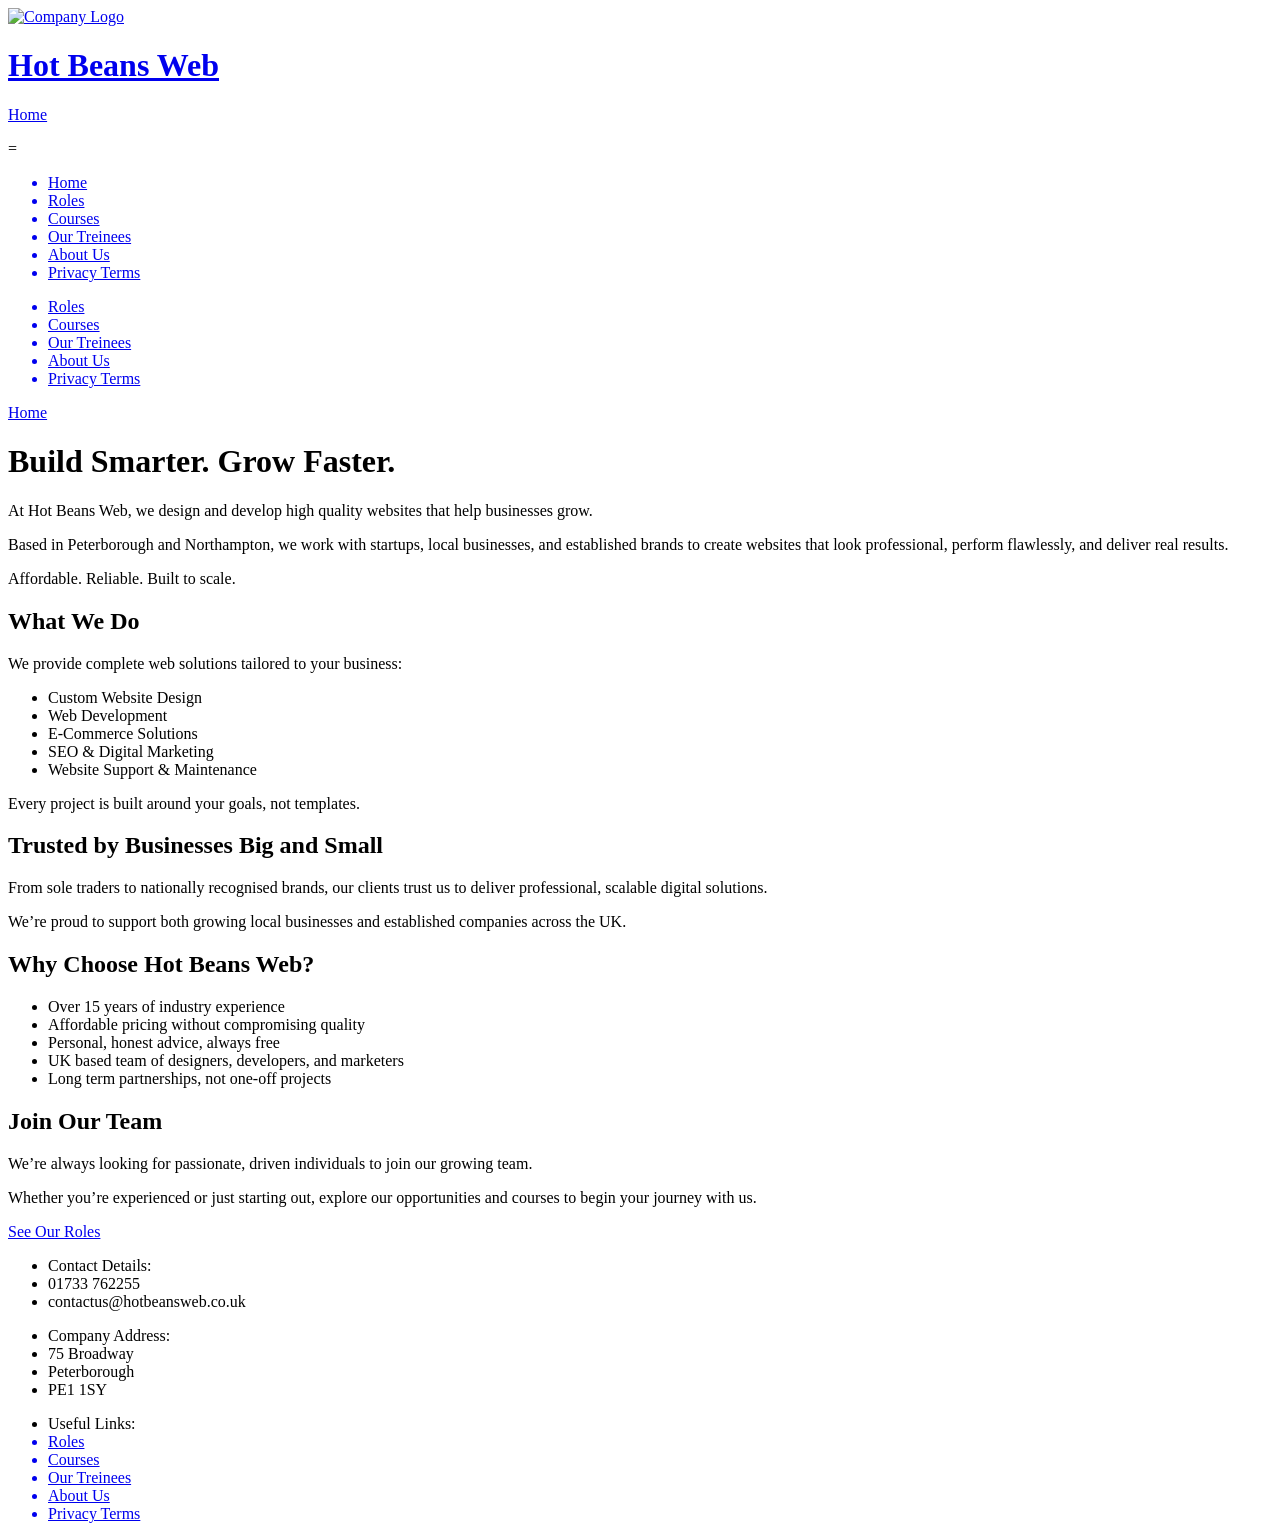
==== index.html @ 511bcb43 "Update index.html" ====
<!DOCTYPE html>
<html lang="en">
<head>
    <meta charset="UTF-8">
    <meta name="viewport" content="width=device-width, initial-scale=1.0">
    <title>Hot Beans Web</title>
    <link rel="stylesheet" href="style/main.css">
</head>

<body>

    <header class="base_header">
        <a href="index.html" class="a_header">
            <img src="images/logo.png" alt="Company Logo" class="logo">
            <h1 class="h1_header">
                Hot Beans Web
            </h1>
        </a>
        <a href="index.html" class="a_home">Home</a>
    </header>

    <nav class="base_nav">
        <div class="dropdown">
            <p class="dropbtn">
                =
            </p>
            <ul class="dropdown_content">
                <a href="index.html" class="a_dropdown">
                    <li class="li_dropdown">Home</li>
                </a>
                <a href="pages/roles.html" class="a_dropdown">
                    <li class="li_dropdown">Roles</li>
                </a>
                <a href="pages/courses.html" class="a_dropdown">
                    <li class="li_dropdown">Courses</li>
                </a>
                <a href="pages/our_treinees.html" class="a_dropdown">
                    <li class="li_dropdown">Our Treinees</li>
                </a>
                <a href="pages/about_us.html" class="a_dropdown">
                    <li class="li_dropdown">About Us</li>
                </a>
                <a href="pages/privacy.html" class="a_dropdown">
                    <li class="li_dropdown">Privacy Terms</li>
                </a>
            </ul> 
        </div>

        <ul class="ul_nav">
            <a href="pages/roles.html" class="a_nav">
                <li class="li_nav">Roles</li>
            </a>
            <a href="pages/courses.html" class="a_nav">
                <li class="li_nav">Courses</li>
            </a>
            <a href="pages/our_treinees.html" class="a_nav">
                <li class="li_nav">Our Treinees</li>
            </a>
            <a href="pages/about_us.html" class="a_nav">
                <li class="li_nav">About Us</li>
            </a>
            <a href="pages/privacy.html" class="a_nav">
                <li class="li_nav">Privacy Terms</li>
            </a>
        </ul>
        <a href="index.html" class="a_home_nav">Home</a>
    </nav>

    <main class="base_main">
        <div id="hero_banner">
            <div id="hero_banner_container">
                <H1 id="hero_banner_h1">
                    Build Smarter. Grow Faster.
                </H1>
                <P>
                    At Hot Beans Web, we design and develop high quality websites that help businesses grow.
                </P>
                <P>
                    Based in Peterborough and Northampton, we work with startups, local businesses, and established brands to create websites that look professional, perform flawlessly, and deliver real results.
                </P>
                <P>
                    Affordable. Reliable. Built to scale.
                </P>
            </div>
        </div>

        <section id="index_section">
            <h1>
                What We Do
            </h1>
            <p>
                We provide complete web solutions tailored to your business:
            </p>
            <ul>
                <li>Custom Website Design</li>
                <li>Web Development</li>
                <li>E-Commerce Solutions</li>
                <li>SEO & Digital Marketing</li>
                <li>Website Support & Maintenance</li>
            </ul>
            <p>
                Every project is built around your goals, not templates.
            </p>
            <h1>
                Trusted by Businesses Big and Small
            </h1>
            <p>
                From sole traders to nationally recognised brands, our clients trust us to deliver professional, scalable digital solutions.
            </p>
            <p>
                We’re proud to support both growing local businesses and established companies across the UK.
            </p>
            
            <h1>
                Why Choose Hot Beans Web?
            </h1>
            <ul>
                <li>Over 15 years of industry experience</li>
                <li>Affordable pricing without compromising quality</li>
                <li>Personal, honest advice, always free</li>
                <li>UK based team of designers, developers, and marketers</li>
                <li>Long term partnerships, not one-off projects</li>
            </ul>
            <h1>
                Join Our Team
            </h1>
            <p>
                We’re always looking for passionate, driven individuals to join our growing team.
            </p>
            <p>
                Whether you’re experienced or just starting out, explore our opportunities and courses to begin your journey with us.
            </p>

            <a href="pages/roles.html" id="btn_roles"> See Our Roles</a>
        </section>
    </main>

    <footer class="base_footer">
        <ul class="ul_footer">
            <li class="li_footer li_footer_title">Contact Details:</li>
            <li class="li_footer">01733 762255</li>
            <li class="li_footer">contactus@hotbeansweb.co.uk</li>
        </ul>
    
        <ul class="ul_footer">
            <li class="li_footer li_footer_title">Company Address:</li>
            <li class="li_footer">75 Broadway</li>
            <li class="li_footer">Peterborough</li>
            <li class="li_footer">PE1 1SY</li>
        </ul>
        
        <ul class="ul_footer">
            <li class="li_footer li_footer_title">Useful Links:</li>
            <a href="pages/roles.html" class="a_footer">
                <li class="li_footer">Roles</li>
            </a>
            <a href="pages/courses.html" class="a_footer">
                <li class="li_footer">Courses</li>
            </a>
            <a href="pages/our_treinees.html" class="a_footer">
                <li class="li_footer">Our Treinees</li>
            </a>
            <a href="pages/about_us.html" class="a_footer">
                <li class="li_footer">About Us</li>
            </a>
            <a href="pages/privacy.html" class="a_footer">
                <li class="li_footer">Privacy Terms</li>
            </a>
        </ul>
    </footer>
</body>
</html>
---- style/main.css ----
@import url('https://fonts.googleapis.com');

@import url(rest.css);
@import url(components.css);
@import url(base.css);
@import url(media_queries.css);
@import url(index.css);
@import url(roles.css);
@import url(web_roles.css);
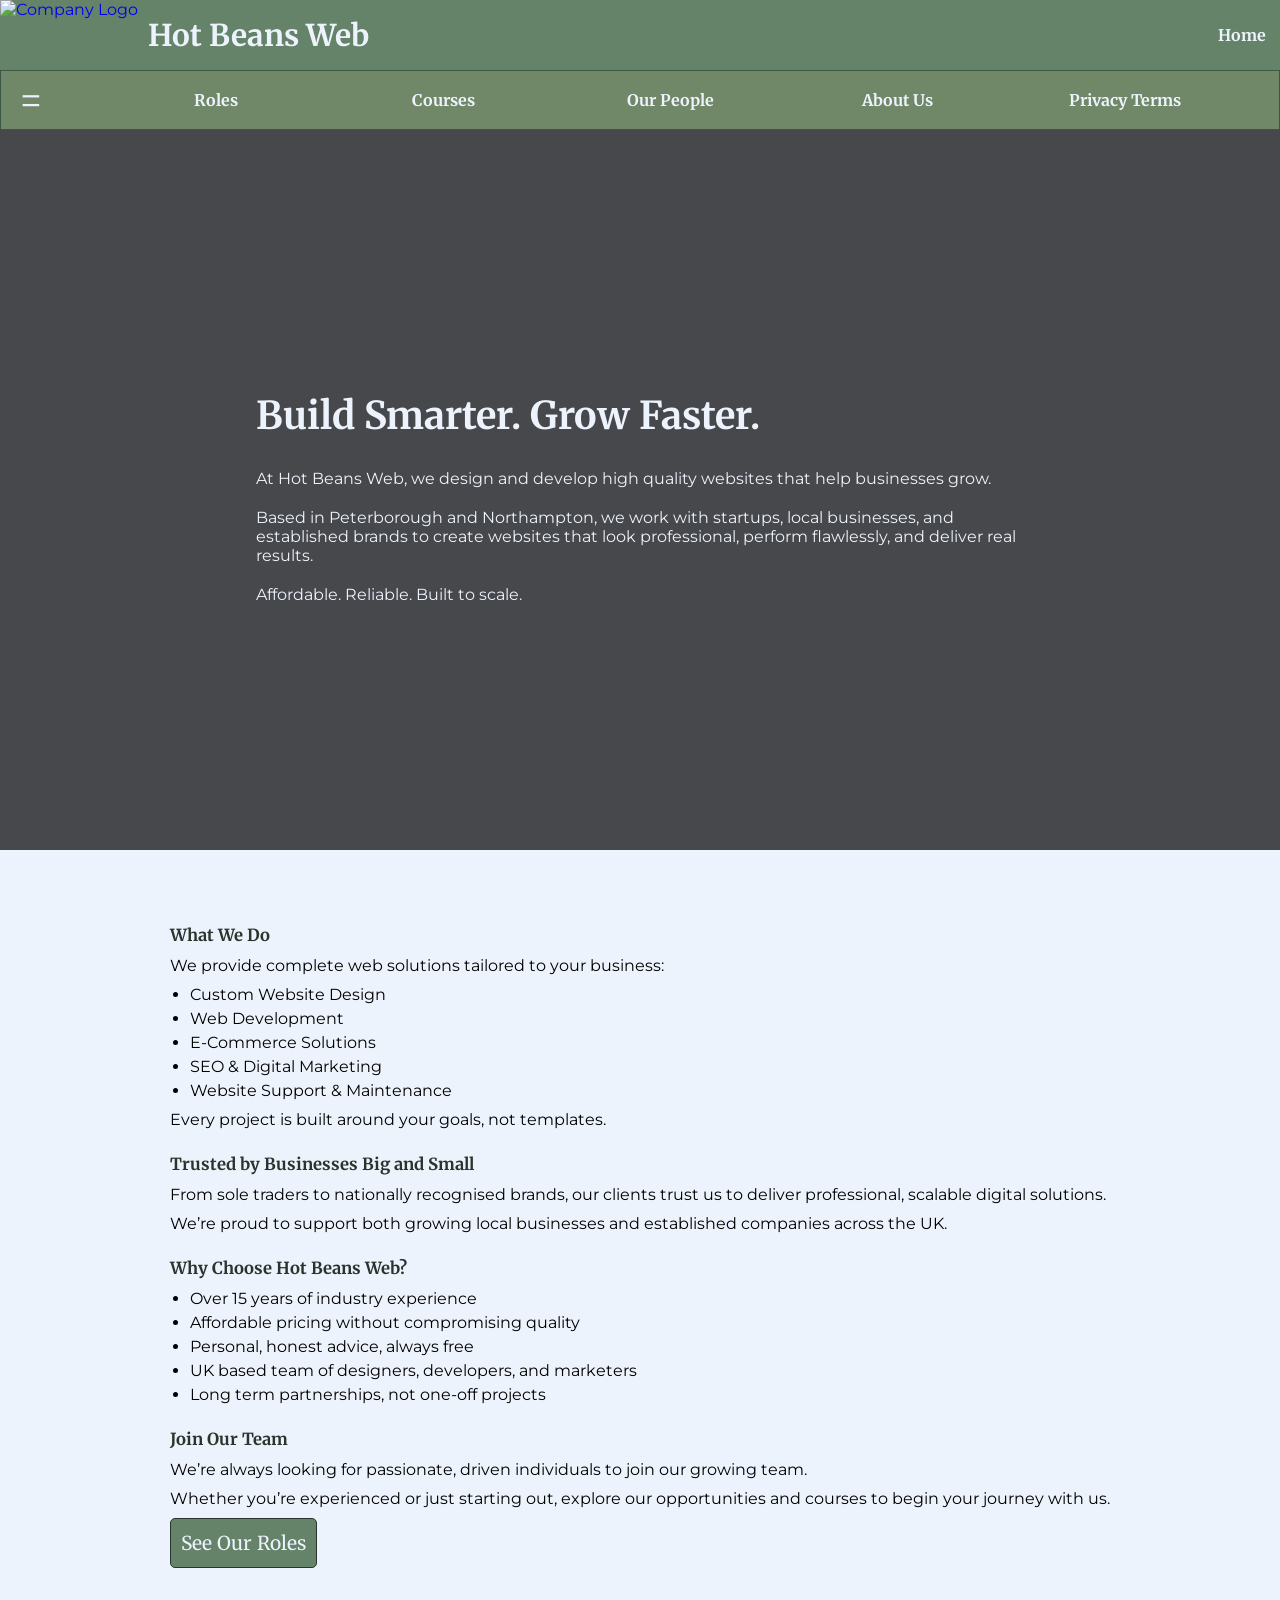
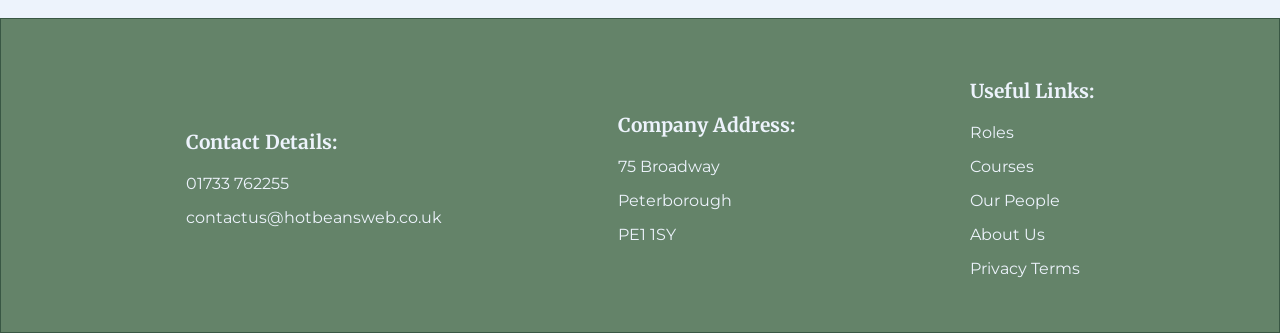
==== commit ea6d35d6: "Update" ====
--- a/index.html
+++ b/index.html
@@ -5,6 +5,9 @@
     <meta name="viewport" content="width=device-width, initial-scale=1.0">
     <title>Hot Beans Web</title>
     <link rel="stylesheet" href="style/main.css">
+    <link rel="preconnect" href="https://fonts.googleapis.com">
+    <link rel="preconnect" href="https://fonts.gstatic.com" crossorigin>
+    <link href="https://fonts.googleapis.com/css2?family=Merriweather+Sans:ital,wght@0,300..800;1,300..800&family=Merriweather:ital,opsz,wght@0,18..144,300..900;1,18..144,300..900&family=Montserrat:ital,wght@0,100..900;1,100..900&display=swap" rel="stylesheet">
 </head>
 
 <body>
@@ -34,8 +37,8 @@
                 <a href="pages/courses.html" class="a_dropdown">
                     <li class="li_dropdown">Courses</li>
                 </a>
-                <a href="pages/our_treinees.html" class="a_dropdown">
-                    <li class="li_dropdown">Our Treinees</li>
+                <a href="pages/our_people.html" class="a_dropdown">
+                    <li class="li_dropdown">Our People</li>
                 </a>
                 <a href="pages/about_us.html" class="a_dropdown">
                     <li class="li_dropdown">About Us</li>
@@ -53,8 +56,8 @@
             <a href="pages/courses.html" class="a_nav">
                 <li class="li_nav">Courses</li>
             </a>
-            <a href="pages/our_treinees.html" class="a_nav">
-                <li class="li_nav">Our Treinees</li>
+            <a href="pages/our_people.html" class="a_nav">
+                <li class="li_nav">Our People</li>
             </a>
             <a href="pages/about_us.html" class="a_nav">
                 <li class="li_nav">About Us</li>
@@ -157,8 +160,8 @@
             <a href="pages/courses.html" class="a_footer">
                 <li class="li_footer">Courses</li>
             </a>
-            <a href="pages/our_treinees.html" class="a_footer">
-                <li class="li_footer">Our Treinees</li>
+            <a href="pages/our_people.html" class="a_footer">
+                <li class="li_footer">Our People</li>
             </a>
             <a href="pages/about_us.html" class="a_footer">
                 <li class="li_footer">About Us</li>
--- a/style/main.css
+++ b/style/main.css
@@ -1,9 +1,8 @@
-@import url('https://fonts.googleapis.com');
-
 @import url(rest.css);
 @import url(components.css);
 @import url(base.css);
 @import url(media_queries.css);
 @import url(index.css);
 @import url(roles.css);
-@import url(web_roles.css);+@import url(web_roles.css);
+@import url(our_people.css);
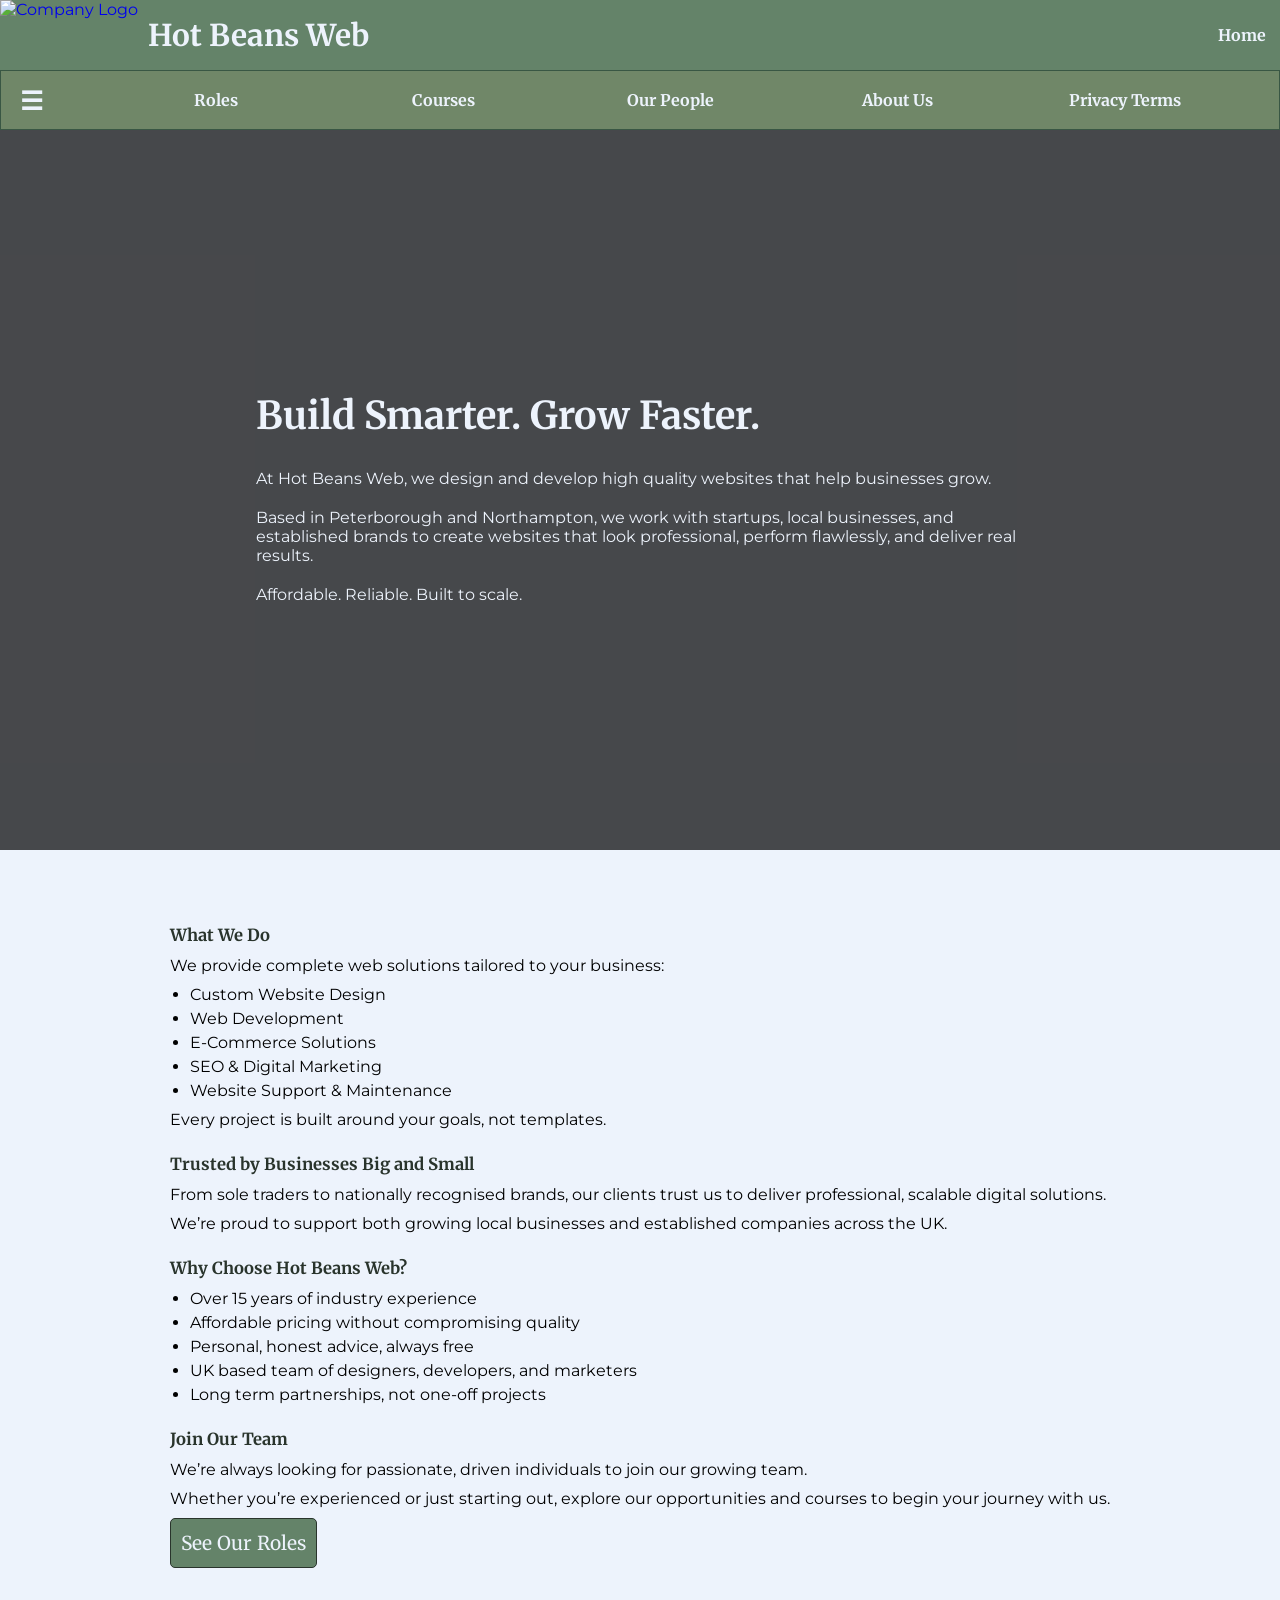
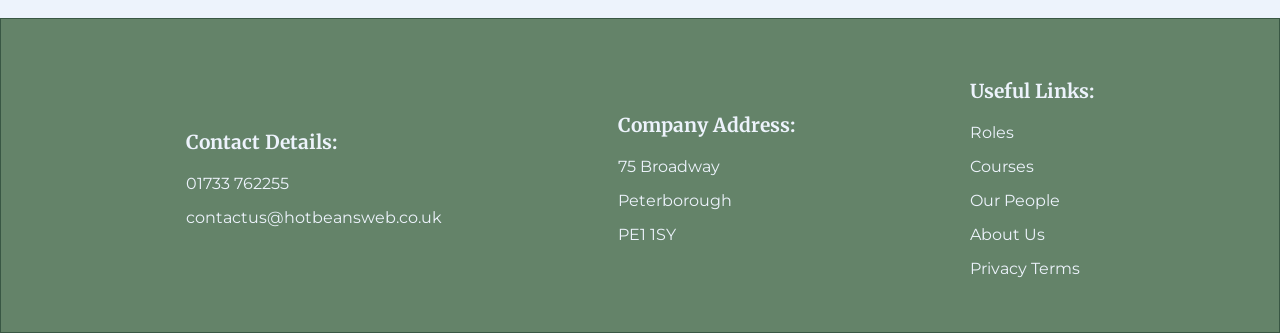
==== commit 0840bbb7: "New Dropdown Updated the Dropdown method to be based on JS and no longer based on Hover" ====
--- a/index.html
+++ b/index.html
@@ -24,8 +24,8 @@
 
     <nav class="base_nav">
         <div class="dropdown">
-            <p class="dropbtn">
-                =
+            <p class="dropbtn" onclick="clickMenu()">
+                ☰
             </p>
             <ul class="dropdown_content">
                 <a href="index.html" class="a_dropdown">
@@ -171,5 +171,7 @@
             </a>
         </ul>
     </footer>
+
+    <script src="script/scripts.js"></script>
 </body>
 </html>
